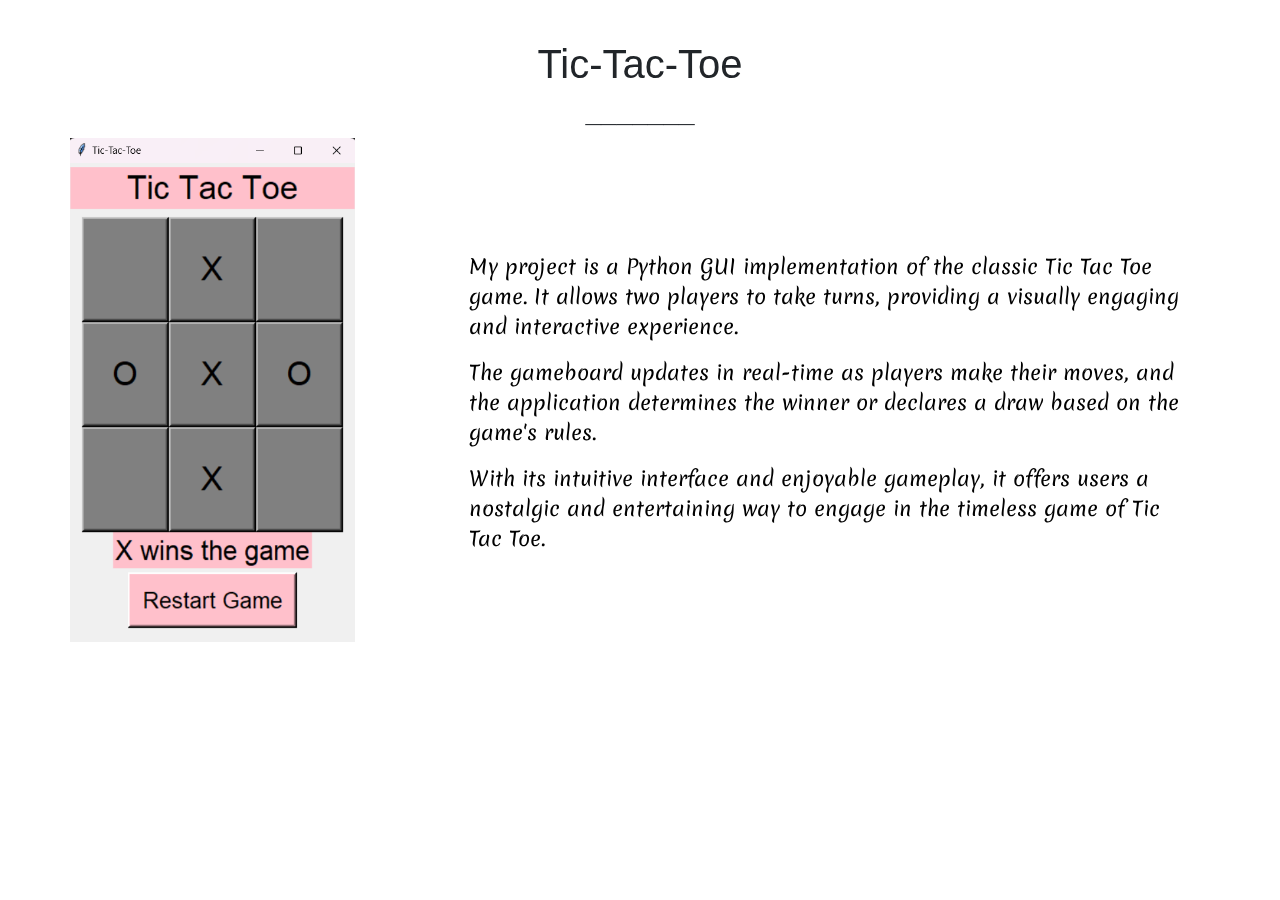
==== 3tgame.html @ d67d364f "Add files via upload" ====
<!DOCTYPE html>
<html lang="en">

<head>
    <meta charset="UTF-8" />
    <meta http-equiv="X-UA-Compatible" content="IE=edge" />
    <meta name="viewport" content="width=device-width, initial-scale=1.0" />
    <title>Tic-Tac-Toe</title>
    <link rel="stylesheet" href="styles.css">
    <link rel="stylesheet" href="aboutstyles.css">
    <link rel="stylesheet" href="https://cdn.jsdelivr.net/npm/bootstrap@4.0.0/dist/css/bootstrap.min.css" integrity="sha384-Gn5384xqQ1aoWXA+058RXPxPg6fy4IWvTNh0E263XmFcJlSAwiGgFAW/dAiS6JXm" crossorigin="anonymous">
    <script src="https://code.jquery.com/jquery-3.2.1.slim.min.js" integrity="sha384-KJ3o2DKtIkvYIK3UENzmM7KCkRr/rE9/Qpg6aAZGJwFDMVNA/GpGFF93hXpG5KkN" crossorigin="anonymous"></script>
    <script src="https://cdn.jsdelivr.net/npm/popper.js@1.12.9/dist/umd/popper.min.js" integrity="sha384-ApNbgh9B+Y1QKtv3Rn7W3mgPxhU9K/ScQsAP7hUibX39j7fakFPskvXusvfa0b4Q" crossorigin="anonymous"></script>
    <script src="https://cdn.jsdelivr.net/npm/bootstrap@4.0.0/dist/js/bootstrap.min.js" integrity="sha384-JZR6Spejh4U02d8jOt6vLEHfe/JQGiRRSQQxSfFWpi1MquVdAyjUar5+76PVCmYl" crossorigin="anonymous"></script>
    <link rel="preconnect" href="https://fonts.googleapis.com">
    <link rel="preconnect" href="https://fonts.gstatic.com" crossorigin>
    <link href="https://fonts.googleapis.com/css2?family=Cormorant+Garamond:ital,wght@0,300;1,400&family=Dancing+Script:wght@500&family=Merienda:wght@300&display=swap" rel="stylesheet">

    
</head>

<body>
    <div class="bg"></div>
    <div class="detail">
        <h1>Tic-Tac-Toe</h1>
        <h3>_______</h3>
    </div>
    <div class="container">
        <div class="row">
            <img src="images\3timg.png" alt=""  width="25%">
            <div class="col-lg self-bio" style="padding-left: 10%;">
                <p>My project is a Python GUI implementation of the classic Tic Tac Toe game. It allows two players to take turns, providing a visually engaging and interactive experience. </p>
                <p> The gameboard updates in real-time as players make their moves, and the application determines the winner or declares a draw based on the game's rules. </p>
                <p>With its intuitive interface and enjoyable gameplay, it offers users a nostalgic and entertaining way to engage in the timeless game of Tic Tac Toe.</p>
            </div>
        </div>
    </div>
    </div>
    
</body>

</html>
---- styles.css ----
/* UTILITIES */
* {
    margin: 0;
    padding: 0;
}

body {
    font-family: cursive;
}
.bg{
background-image: url('file:///D:/Projects/New%20folder/images/background.png');
  background-size: cover;
  position: fixed;
  height: 100%;
  width: 100%;
  top: 0;
  left: 0;
  right: 0;
  bottom: 0;
  z-index: -1;
}
a {
    text-decoration: none;
}

li {
    list-style: none;
}

/* NAVBAR STYLING STARTS */
.navbar {
    display: flex;
    align-items: center;
    justify-content: space-between;
    padding: 35px;
    color: black;
    width: 84%;
    margin: auto;

}

.nav-links a {
    color: black;
}

/* LOGO */
.logo {
    font-family: 'Dancing Script', cursive;
    font-size: 45px;
    padding-left: 5%;
}

/* NAVBAR MENU */
.menu {
    display: flex;
    gap: 1em;
    font-size: 18px;
    font-weight: bold;
}

.menu li a:hover {
    color: rgb(193, 21, 130);
    
    
}

.menu li {
    padding: 5px 14px;
}

/* RESPONSIVE NAVBAR MENU STARTS */

/* CHECKBOX HACK */

input[type=checkbox] {
    display: none;
}

/* HAMBURGER MENU */
.hamburger {
    display: none;
    font-size: 24px;
    user-select: none;
}

/* APPLYING MEDIA QUERIES */
@media (max-width: 768px) {
    .menu {
        display: none;
        position: absolute;
        right: 0;
        left: 0;
        text-align: right;
        
    }

    input[type=checkbox]:checked~.menu {
        display: block;
    }

    .hamburger {
        display: block;
    }

    .dropdown {
        left: 50%;
        top: 30px;
        transform: translateX(35%);
    }


}
---- aboutstyles.css ----
body{
    padding-top: 30px;
    font-family: cursive;
}
.detail h1{
    text-align: center;
    padding-top: 10px;
}
.detail h3{
    text-align: center;
    font-weight: bold;
}

.self-bio{
    padding-top: 10%;
    padding-left: 10%;
    font-family: 'Cormorant Garamond', serif;
    font-family: 'Dancing Script', cursive;
    font-family: 'Merienda', cursive;
    font-size: 20px;
    color: black;
}

.rightposition{
    display: inline-block;
    display: flex;
    width: 84%;
    margin: auto;
    /* padding: 20px 0; */
    align-items: center;
    justify-content: end;

}
.container {
  overflow: auto;
}
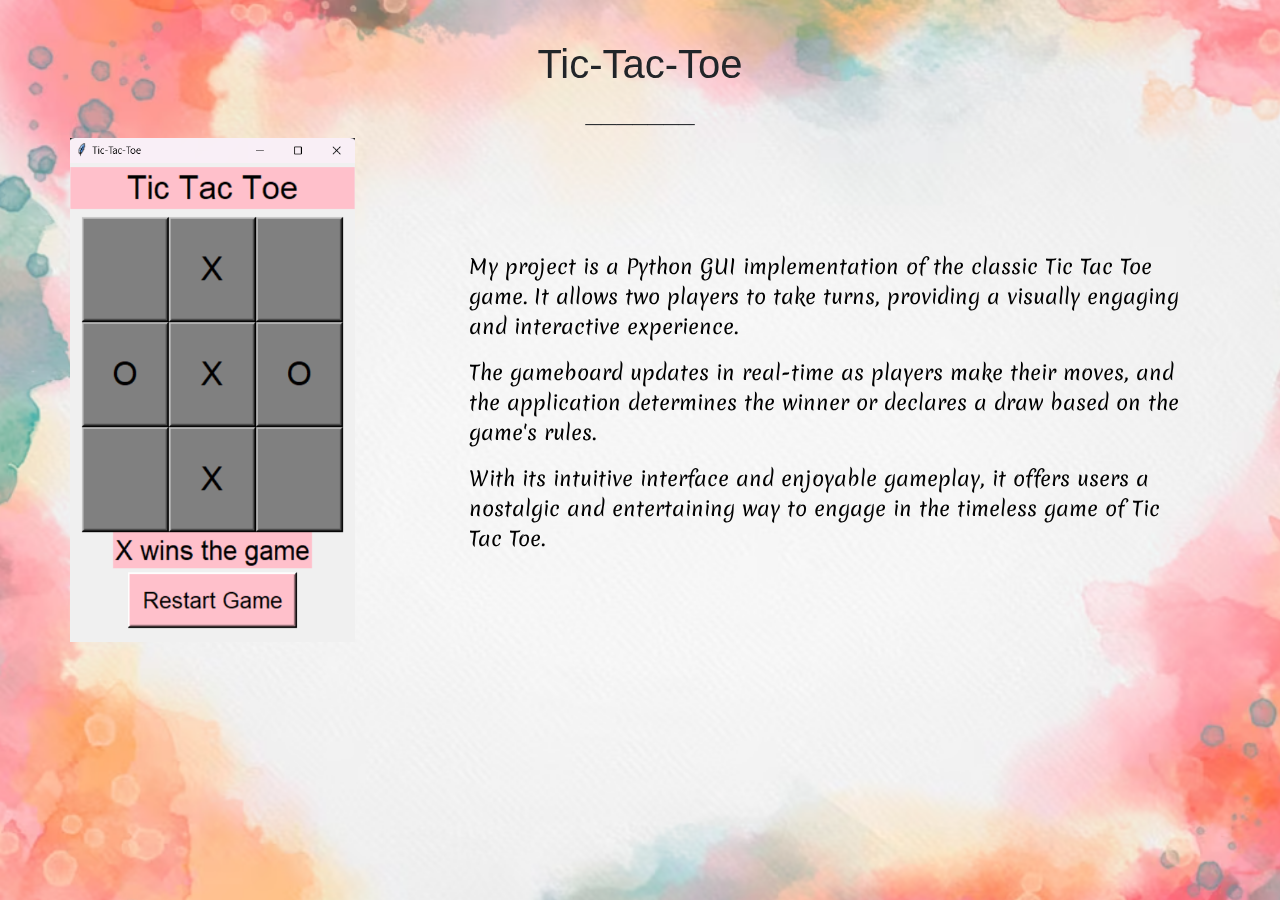
==== commit c0e49abf: "Update 3tgame.html" ====
--- a/3tgame.html
+++ b/3tgame.html
@@ -39,4 +39,4 @@
     
 </body>
 
-</html>+</html>
--- a/styles.css
+++ b/styles.css
@@ -4,11 +4,9 @@
     padding: 0;
 }
 
-body {
-    font-family: cursive;
-}
+
 .bg{
-background-image: url('file:///D:/Projects/New%20folder/images/background.png');
+background-image: url('images/background.png');
   background-size: cover;
   position: fixed;
   height: 100%;
